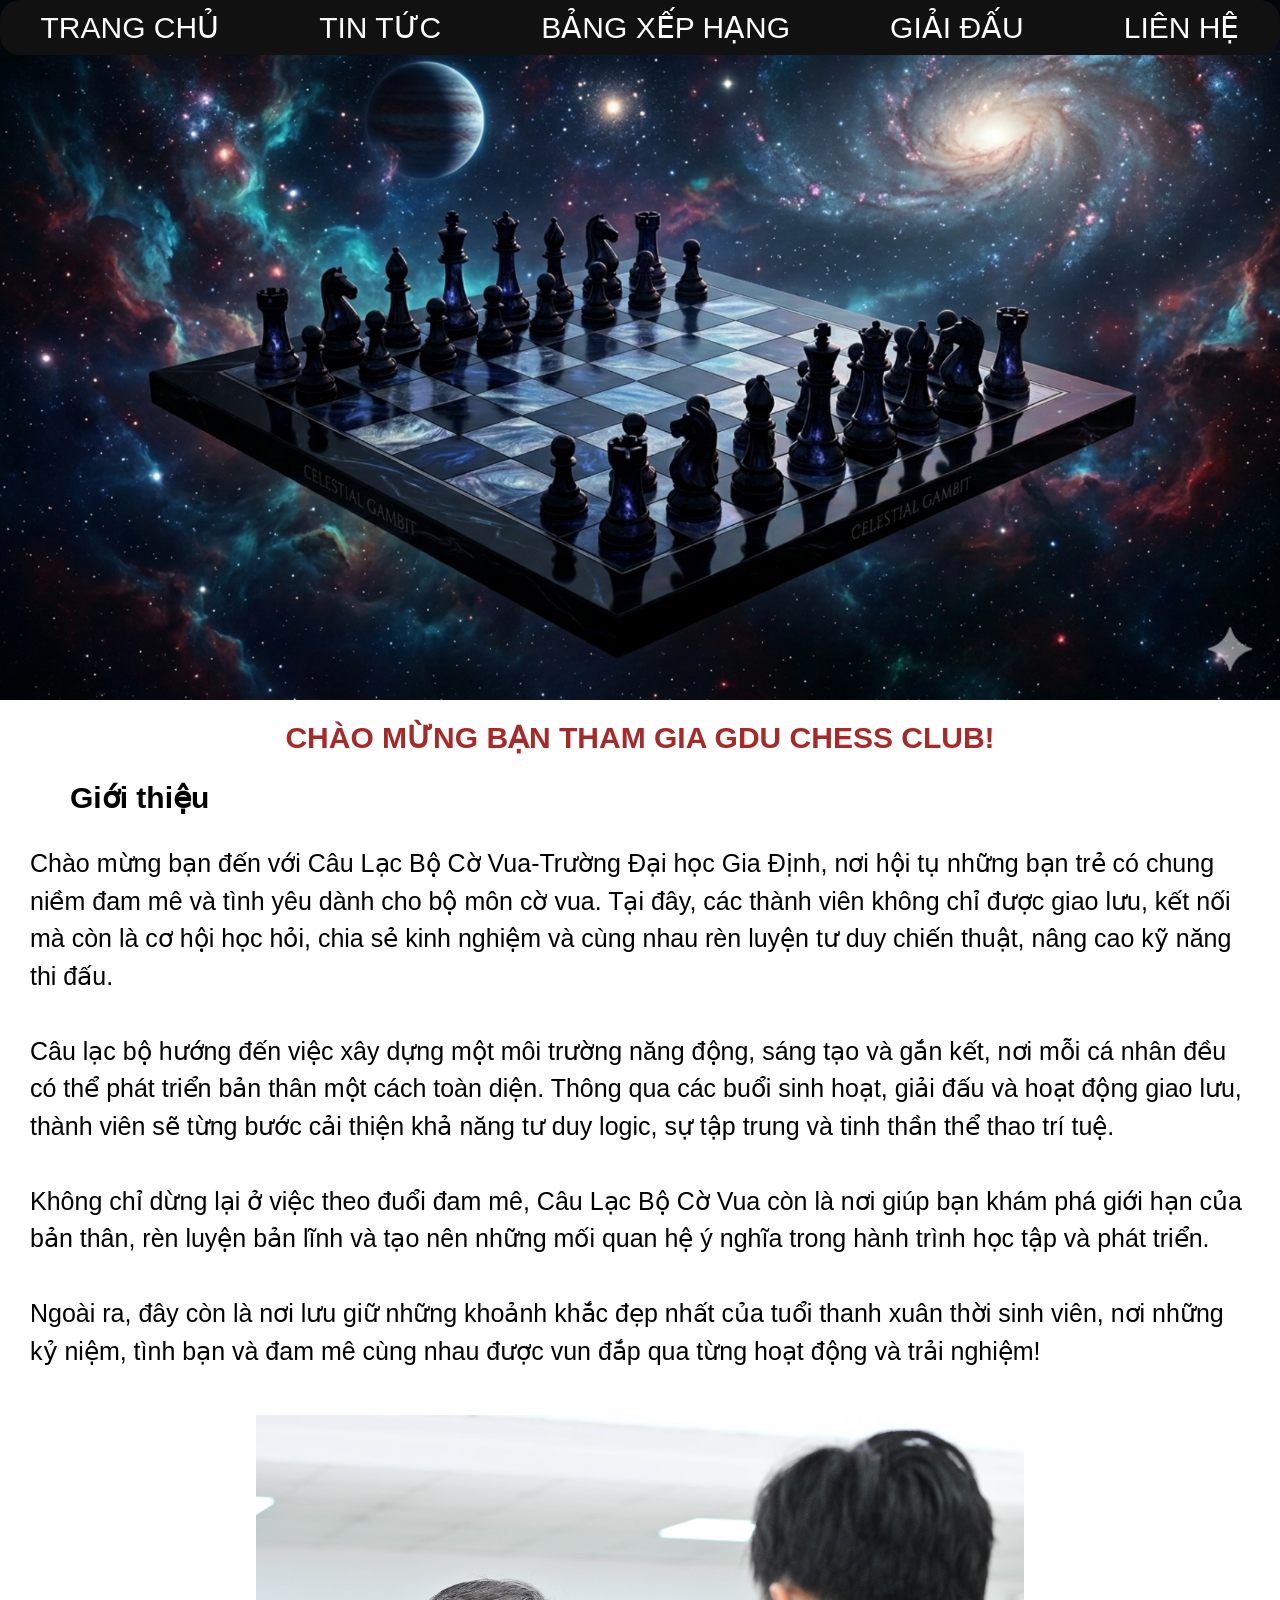
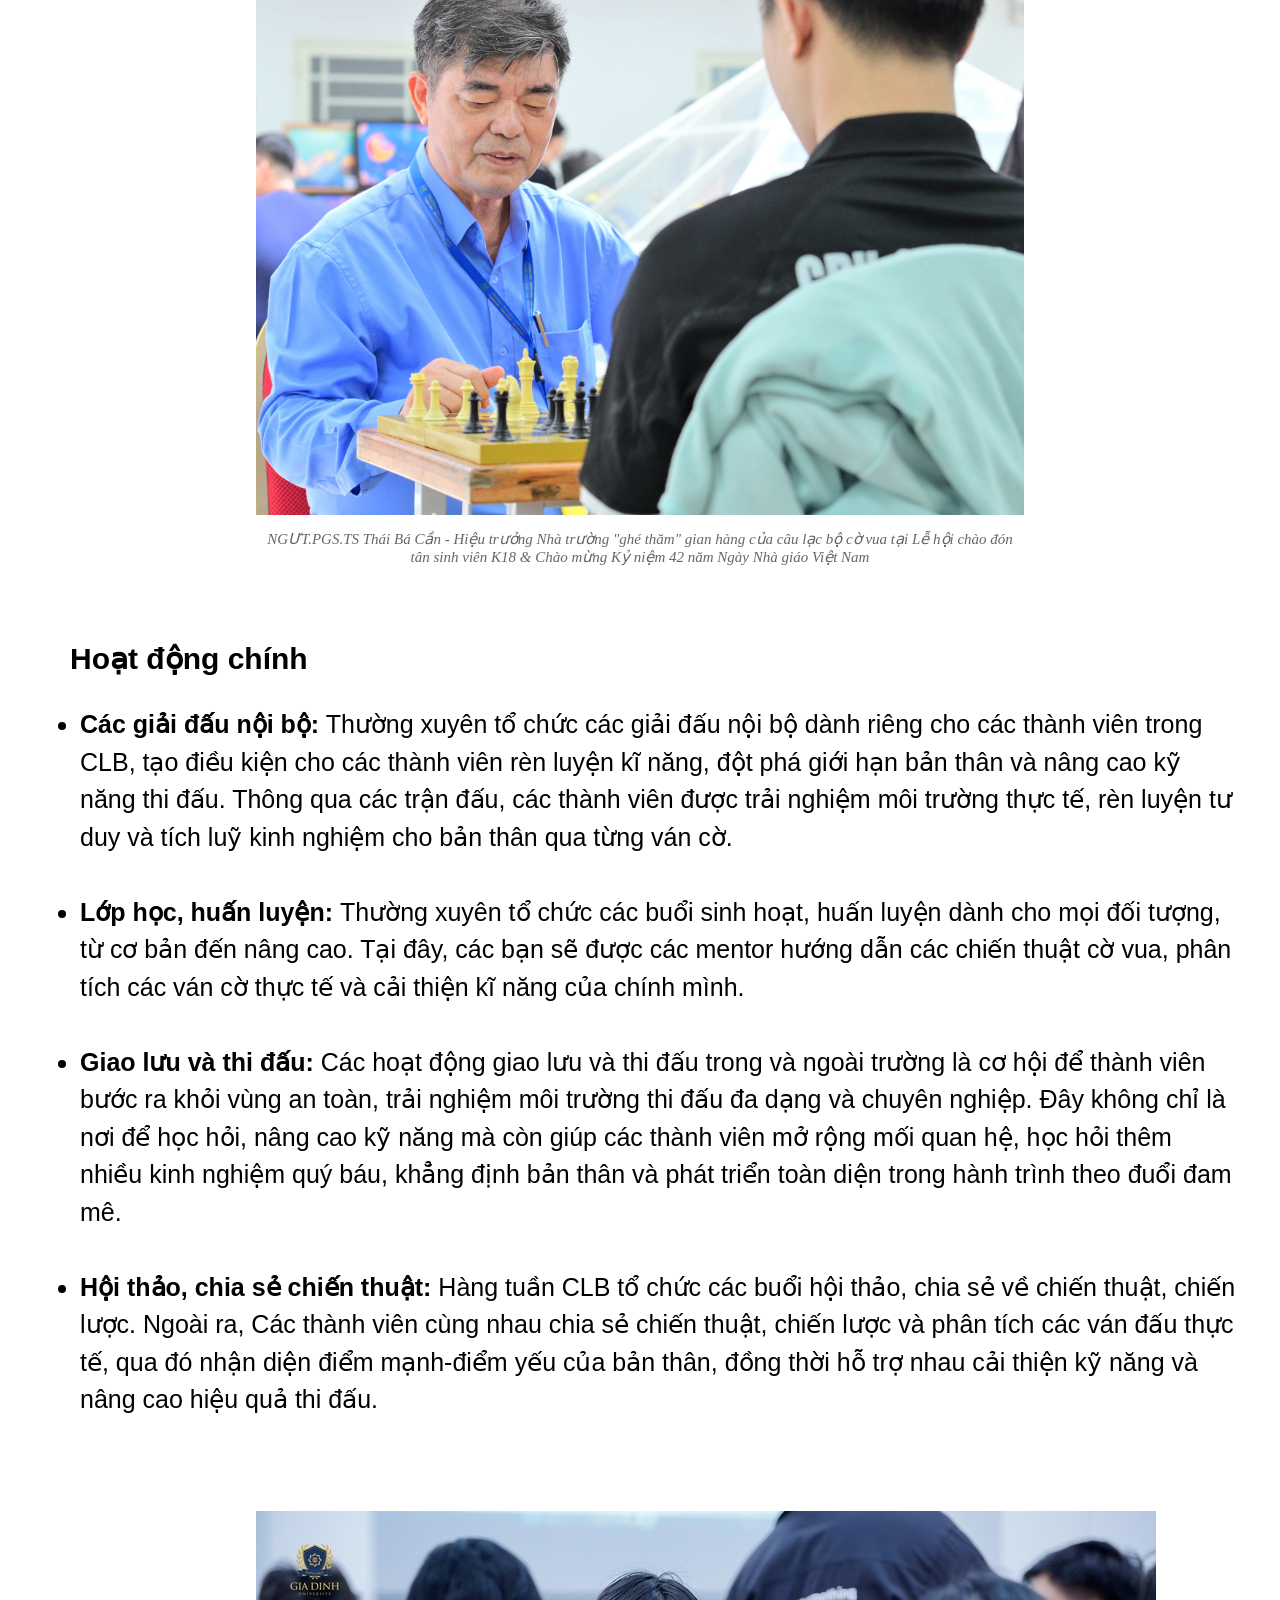
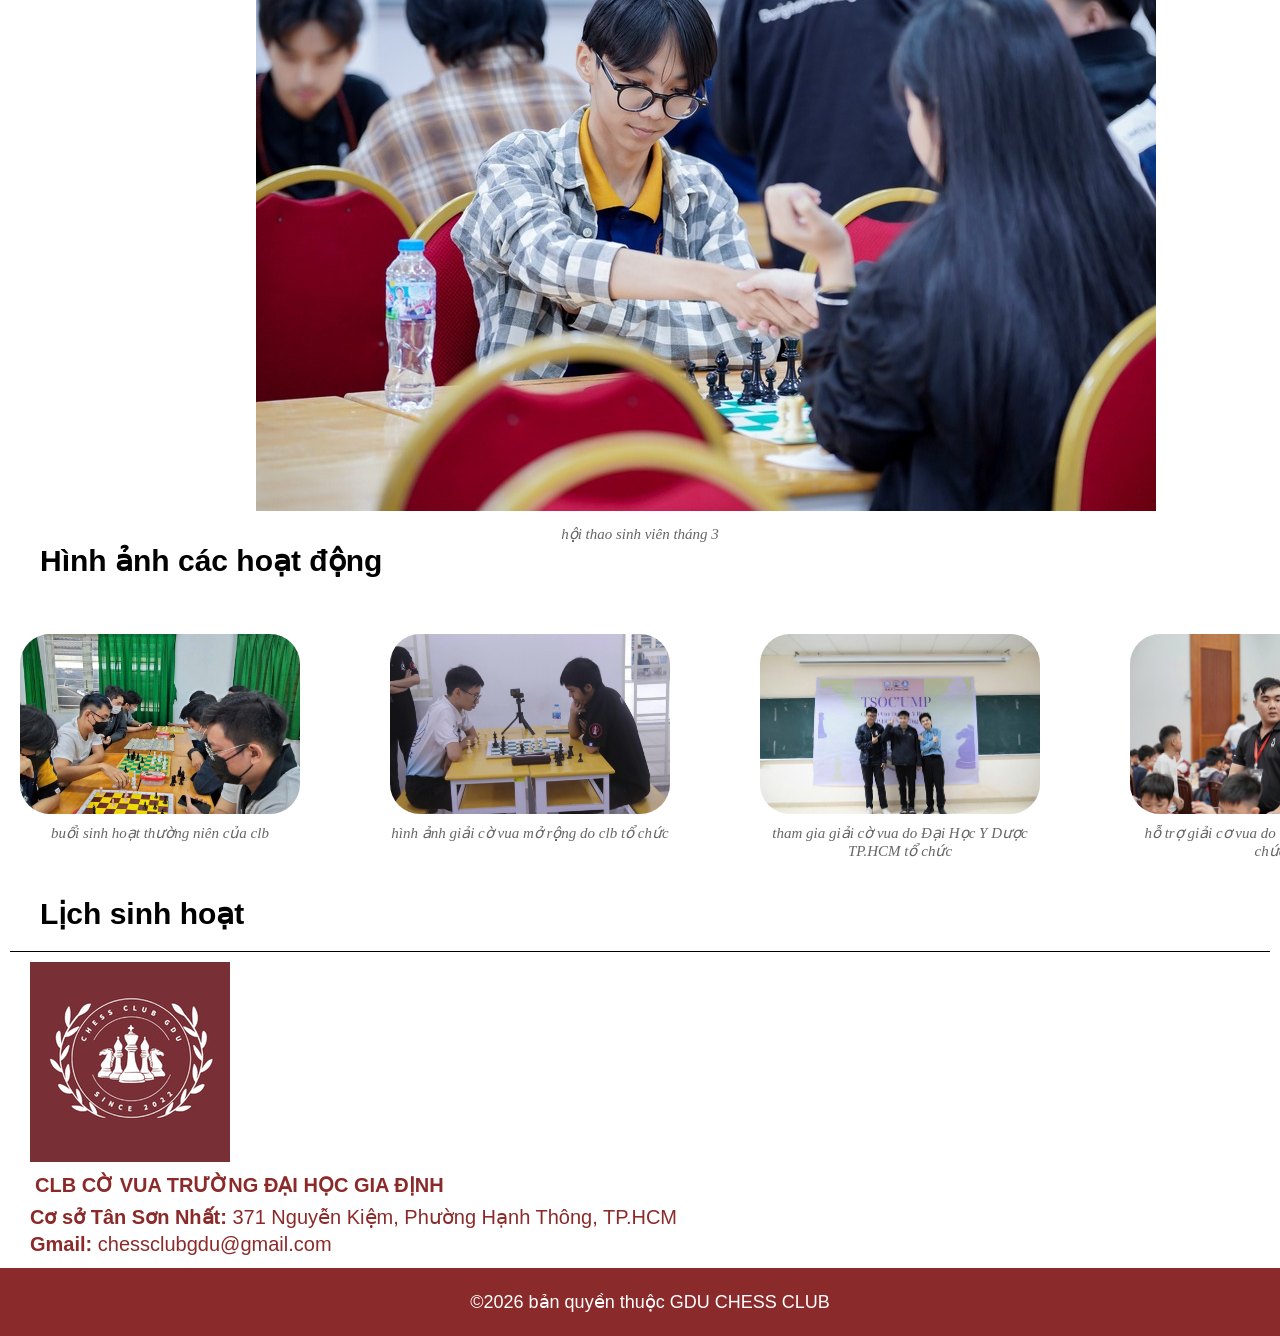
==== index.html @ 45990232 "first commit" ====
<!DOCTYPE html>
<html>
    <head>
      <!-- favicon -->
 <link href="logo/logochess.jpg" rel="shortcut icon" type="image/x-icon" />

  <!-- tên trang web -->
        <title>GDU CHESS CLUB-Câu Lạc Bộ Cờ Vua Trường Đại Học Gia Định</title>
       
        <!-- từ khoá tìm kiếm -->
      <meta name="keyword"content="clb cờ vua">
    <meta name="description" content="GDU CHESS clb cờ vua Đại Học Gia Định">
      
    <!-- Robots -->
      <meta name="robots" content="index,follow" />

        <!-- UTF8 -->
    <meta charset="UTF-8">
      <meta name="viewport"content="width=device-width, initial-scale=1.0">

      <meta name="geo.region"content="VN">
      <meta name="geo.region"content="Hồ Chí Minh">

    <!-- truy vấn đến css -->
          <link rel="stylesheet" href="main.css">
    </head>

<!-- phần thân -->
    <body>
    
  <!-- thanh menu -->
  <nav class="navbar">
    <ul class="nav-links">
 <li><a href="#home">TRANG CHỦ</a></li>  
    <li><a href="#news">TIN TỨC</a></li>
    <li><a href="#rank">BẢNG XẾP HẠNG</a></li>
    <li><a href="#tournament">GIẢI ĐẤU</a></li>
    <li><a href="#contact">LIÊN HỆ</a></li>
    </ul>
    </nav>

    <main>
   <!-- trang chủ -->
<section id="home">
  <!-- ảnh bìa -->
    <img src="avatar/avtarchess (3).png" alt="ảnh bìa">
   
    <!-- tiêu đề trang web -->
     <header> <h1>CHÀO MỪNG BẠN THAM GIA GDU CHESS CLUB! </h1></header>
      
   
       <!-- phần 1 -->
<section class="intro-wrapper">
   <article class="grid-text">

    <!-- giới thiệu tổng quan về clb -->
    <h2>Giới thiệu</h2>
<p>Chào mừng bạn đến với Câu Lạc Bộ Cờ Vua-Trường Đại học Gia Định, nơi hội tụ những bạn trẻ có chung niềm đam mê và tình yêu dành cho bộ môn cờ vua. Tại đây, các thành viên không chỉ được giao lưu, kết nối mà còn là cơ hội học hỏi, chia sẻ kinh nghiệm và cùng nhau rèn luyện tư duy chiến thuật, nâng cao kỹ năng thi đấu.<br><br>
Câu lạc bộ hướng đến việc xây dựng một môi trường năng động, sáng tạo và gắn kết, nơi mỗi cá nhân đều có thể phát triển bản thân một cách toàn diện. Thông qua các buổi sinh hoạt, giải đấu và hoạt động giao lưu, thành viên sẽ từng bước cải thiện khả năng tư duy logic, sự tập trung và tinh thần thể thao trí tuệ.<br><br>
Không chỉ dừng lại ở việc theo đuổi đam mê, Câu Lạc Bộ Cờ Vua còn là nơi giúp bạn khám phá giới hạn của bản thân, rèn luyện bản lĩnh và tạo nên những mối quan hệ ý nghĩa trong hành trình học tập và phát triển.<br><br>
Ngoài ra, đây còn là nơi lưu giữ những khoảnh khắc đẹp nhất của tuổi thanh xuân thời sinh viên, nơi những kỷ niệm, tình bạn và đam mê cùng nhau được vun đắp qua từng hoạt động và trải nghiệm!</p>
  </article> 

  <!-- hình ảnh hiệu trưởng nhà trường ghé thăm gian hàng clb -->
  <figure class="grid-image">
       <img src="picture/gduchess.jpg" alt="hình ảnh đấu cờ">
       <figcaption>
        NGƯT.PGS.TS Thái Bá Cần - Hiệu trưởng Nhà trường "ghé thăm" gian hàng của câu lạc bộ cờ vua tại Lễ hội chào đón tân sinh viên K18 & Chào mừng Kỷ niệm 42 năm Ngày Nhà giáo Việt Nam
       </figcaption>
    </figure>

</section>
</section>

  <!-- nội dung giới thiệu chi tiết-->  
  
    <section class="club-events-wrapper">
      <article class="content">
        <h2> Hoạt động chính</h2>
<ul>
        <li><strong>Các giải đấu nội bộ:</strong> Thường xuyên tổ chức các giải đấu nội bộ dành riêng cho các thành viên trong CLB, tạo điều kiện cho các thành viên rèn luyện kĩ năng, đột phá giới hạn bản thân và nâng cao kỹ năng thi đấu. 
  Thông qua các trận đấu, các thành viên được trải nghiệm môi trường thực tế, rèn luyện tư duy và tích luỹ kinh nghiệm cho bản thân qua từng ván cờ.<br><br></li>
<li><strong>Lớp học, huấn luyện: </strong>Thường xuyên tổ chức các buổi sinh hoạt, huấn luyện dành cho mọi đối tượng, từ cơ bản đến nâng cao. Tại đây, các bạn sẽ được các mentor hướng dẫn các chiến thuật cờ vua,
phân tích các ván cờ thực tế và cải thiện kĩ năng của chính mình.<br><br></li>
<li><strong>Giao lưu và thi đấu: </strong>Các hoạt động giao lưu và thi đấu trong và ngoài trường là cơ hội để thành viên bước ra khỏi vùng an toàn, trải nghiệm môi trường thi đấu đa dạng và chuyên nghiệp. 
  Đây không chỉ là nơi để học hỏi, nâng cao kỹ năng mà còn giúp các thành viên mở rộng mối quan hệ, học hỏi thêm nhiều kinh nghiệm quý báu, khẳng định bản thân và phát triển toàn diện trong hành trình theo đuổi đam mê.<br><br></li>
<li><strong> Hội thảo, chia sẻ chiến thuật: </strong>Hàng tuần CLB tổ chức các buổi hội thảo, chia sẻ về chiến thuật, chiến lược. Ngoài ra, Các thành viên cùng nhau chia sẻ chiến thuật, chiến lược và phân tích các ván đấu thực tế, qua đó nhận diện điểm mạnh-điểm yếu của bản thân, đồng thời hỗ trợ nhau cải thiện kỹ năng và nâng cao hiệu quả thi đấu.<br><br></li>
</ul>
</article>
    </section>

<figure class="img-active">
    <img src="active/hoatdong2 (2).jpg" alt="hình ảnh đấu cờ">
  <figcaption> hội thao sinh viên tháng 3</figcaption>  
  </figure>
   
<!-- slide giới thiệu các hoạt động -->
<article><h2>Hình ảnh các hoạt động</h2></article>

<section class="menu-item-active">
  <!-- slide1 -->
<figure class="slide">
<img src="active/buoisinhhoat.jpg" alt="ảnh 1">
<figcaption>buổi sinh hoạt thường niên của clb</figcaption>
</figure>

<!-- silde 2 -->
<figure class="slide">
<img src="active/giaigduchessmorong.jpg" alt="ảnh 2">
<figcaption>hình ảnh giải cờ vua mở rộng do clb tổ chức</figcaption>
</figure>

<!-- silde 3 -->
 <figure class="slide">
<img src="active/thamgiagiacovuaump.jpg" alt="ảnh 3">
<figcaption>tham gia giải cờ vua do Đại Học Y Dược TP.HCM tổ chức</figcaption>
 </figure>

<!-- silde 4 -->
 <figure class="slide">
<img src="active/trungtamichess.jpg" alt="ảnh 4">
<figcaption>hỗ trợ giải cơ vua do trung tâm ichess tổ chức</figcaption>
</figure>
</section>
<!-- Lịch sinh hoạt -->
<section class="Timetable">
  <h2>Lịch sinh hoạt</h2>
  <div class="contanier-cards">

  </div>
</section>
    </section>
</main>
</body>

<!-- phần cuối -->
<footer>
  <section class="footer-noidung">
    <figure class="logo">
    <img src="logo/logochess.jpg" alt="logo clb">
    </figure>
  <address class="footer-info">
<h3 class="name"> CLB CỜ VUA TRƯỜNG ĐẠI HỌC GIA ĐỊNH</h3>
<p><strong>Cơ sở Tân Sơn Nhất:</strong> 371 Nguyễn Kiệm, Phường Hạnh Thông, TP.HCM</p>
<p><strong>Gmail:</strong> chessclubgdu@gmail.com</p> 
</address>  
</section>

  <div class="footer-copyright">
  <p>©2026 bản quyền thuộc GDU CHESS CLUB</p> 
  </div>

</footer>
</html>
---- main.css ----
@import url(footer.css);
/* body */
.navbar {
  background: #111;
  padding: 10px 20px;
  border-radius: 20px;
  display: flex; /* Kích hoạt Flexbox cho thanh điều hướng */
  justify-content: center; /* Căn giữa các mục menu bên trong thanh đen */
  width: 100%;
  box-sizing: border-box;
  position: fixed;
  top: 0;
}
.nav-links {
  display: flex;
  font-family: "Montserrat", sans-serif;
  font-size: 30px;
  gap: 80px;
  list-style: none;
  margin: 0;
  padding: 0;
}

.nav-links a {
  color: #fff;
  font-size: 30px;
  padding: 5px 10px;
  text-decoration: none;
  border-radius: 5px;
}

.nav-links a:hover {
  background: #fff;
  color: #000;
}
/* tiêu đề header */
#home h1 {
  display: flex;
  justify-content: center; /* Căn giữa ngang */
  font-family: "Montserrat", sans-serif;
  color: brown; /* màu */
  margin: 20px;
  font-size: 30px;
}

/* ảnh bìa */
#home img {
  width: 100%;
  height: 700px; /* hoặc 100vh */
  object-fit: cover; /* không bị méo */
  display: block; /* XÓA khoảng dư bên dưới */
}

/* soucer trang chủ */
#home {
  width: 100%;
  margin-left: 0px;
}

/* khung bao quát phần giới thiệu */
.intro-wrapper {
  display: flex;
  flex-direction: column;
  gap: 20px;
}

/* nội dung giới thiệu */
.grid-text {
  text-align: left;
  font-size: 25px;
  font-family: "Be Vietnam Pro", sans-serif;
  margin: auto;
  padding: 0 30px;
  line-height: 1.5;
  /* thụt trái phải */
}

/* hình ảnh giới thiệu */
.grid-image {
  display: flex;
  flex-direction: column;
  align-items: center; /* căn giữa ảnh */
  gap: 5px;
  width: 60%;
  margin: auto;
}

/* caption */
figcaption {
  font-style: italic;
  font-size: 15px;
  color: #666;
  text-align: center;
  margin-top: 10px;
}

/* caption */
.caption {
  padding: 30px;
  text-align: center; /* căn giữa */
  font-size: 14px;
  font-style: italic;
}

/* khung bao quát nội dung giới thiệu */
.club-events-wrapper {
  margin-top: 30px;
  font-size: 20px;
  padding: 30px 10px;
}
/* chỉnh riêng cái tiêu đề */
.content h2 {
  margin: 10px;
}

.content {
  font-size: 25px;
  line-height: 1.5;
  padding: 0 30px;
  font-family: "Montserrat", sans-serif;
}

/* hoạt động */
.img-active {
  display: block;
  width: 60%;
  margin: auto;
  max-width: 100%;
  height: auto;
}

h2 {
  padding-left: 20px;
  font-size: 30px;
  font-family: "Montserrat", sans-serif;
  margin: 0 0 20px 20px;
}

.menu-item-active {
  display: flex;
  gap: 10px;
  overflow-x: auto;
  -ms-overflow-style: none;
  scrollbar-width: none;
  scroll-snap-type: x mandatory;
  scroll-padding-left: 20px;
  padding: 20px;
}

.menu-item-active::-webkit-scrollbar {
  display: none;
}

/* khung chỉnh sửa slide ảnh */
.slide {
  width: 280px;
  flex: 0 0 280px;
  scroll-snap-align: start;
  display: flex;
  flex-direction: column;
}

/* ảnh */
.slide img {
  width: 100%;
  height: 180px;
  object-fit: cover;
  display: block;
  border-radius: 30px;
}

body {
  margin: 0;
  padding: 0;
}
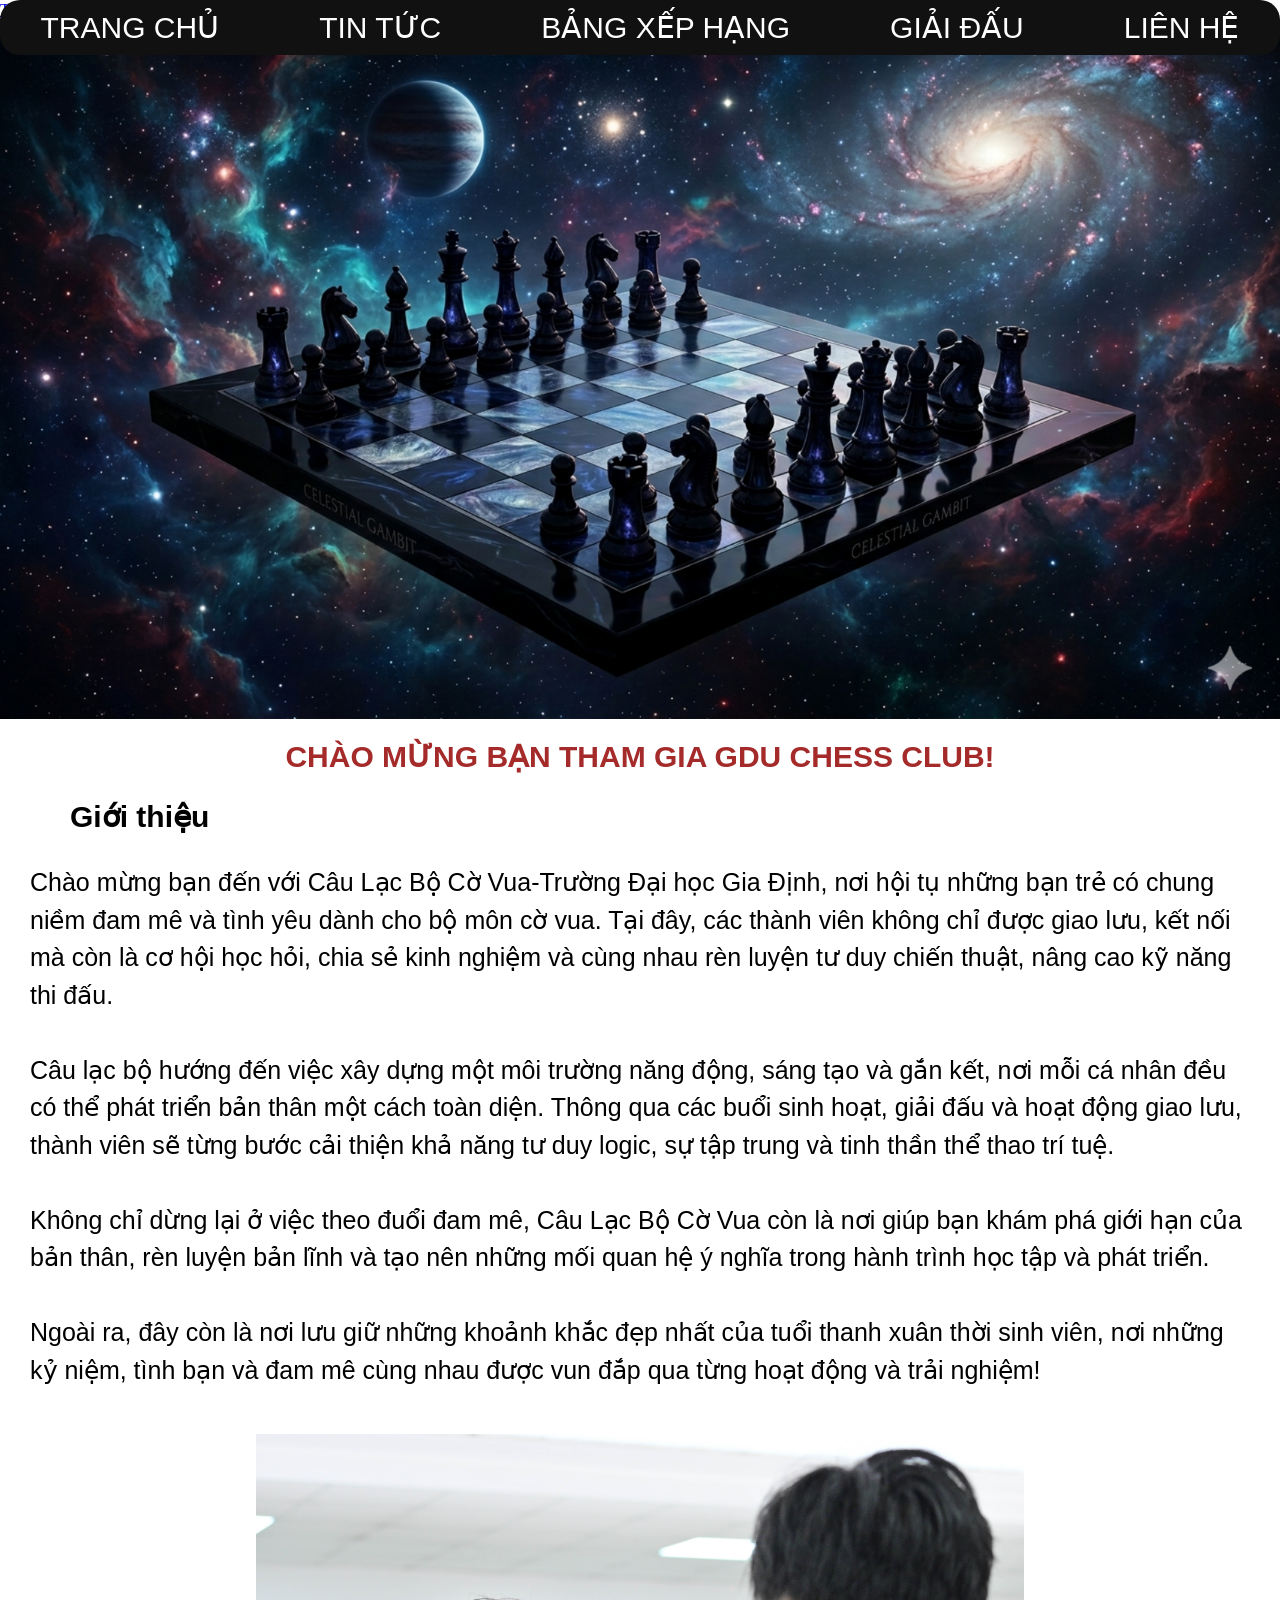
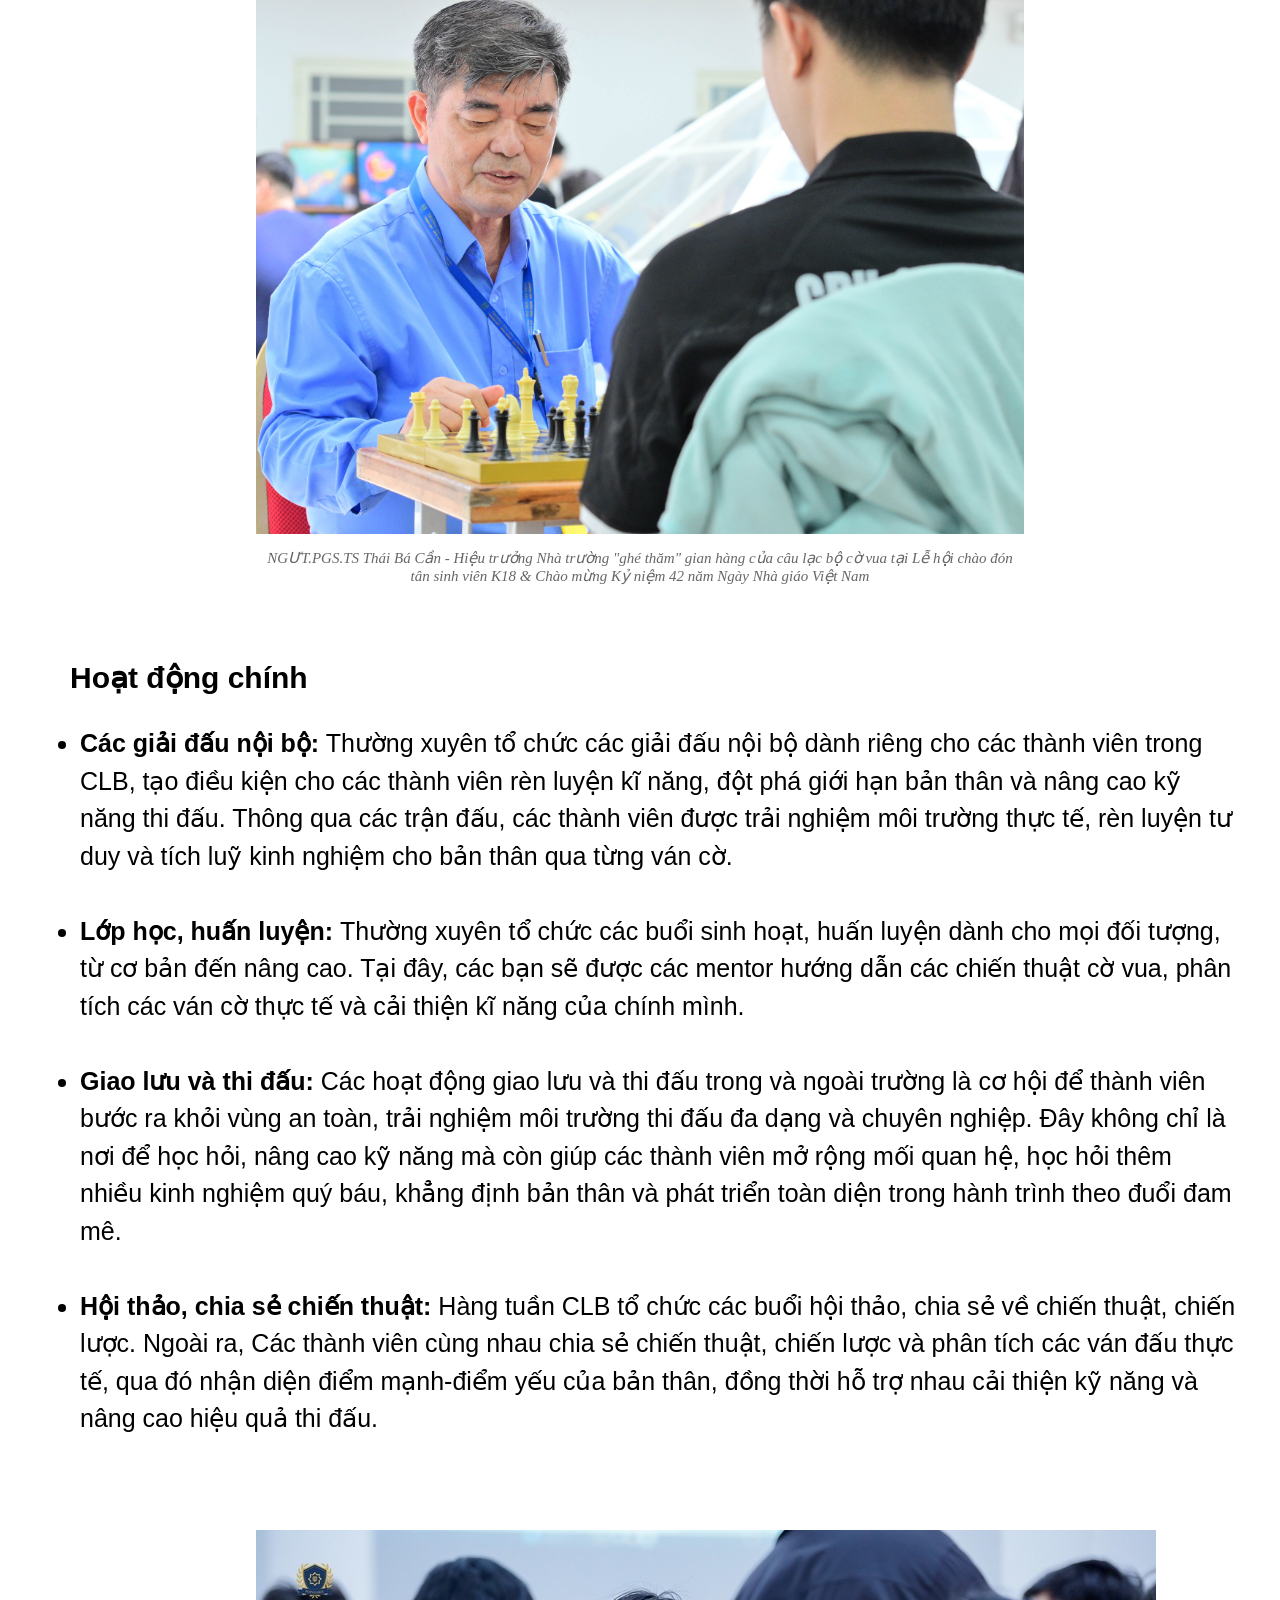
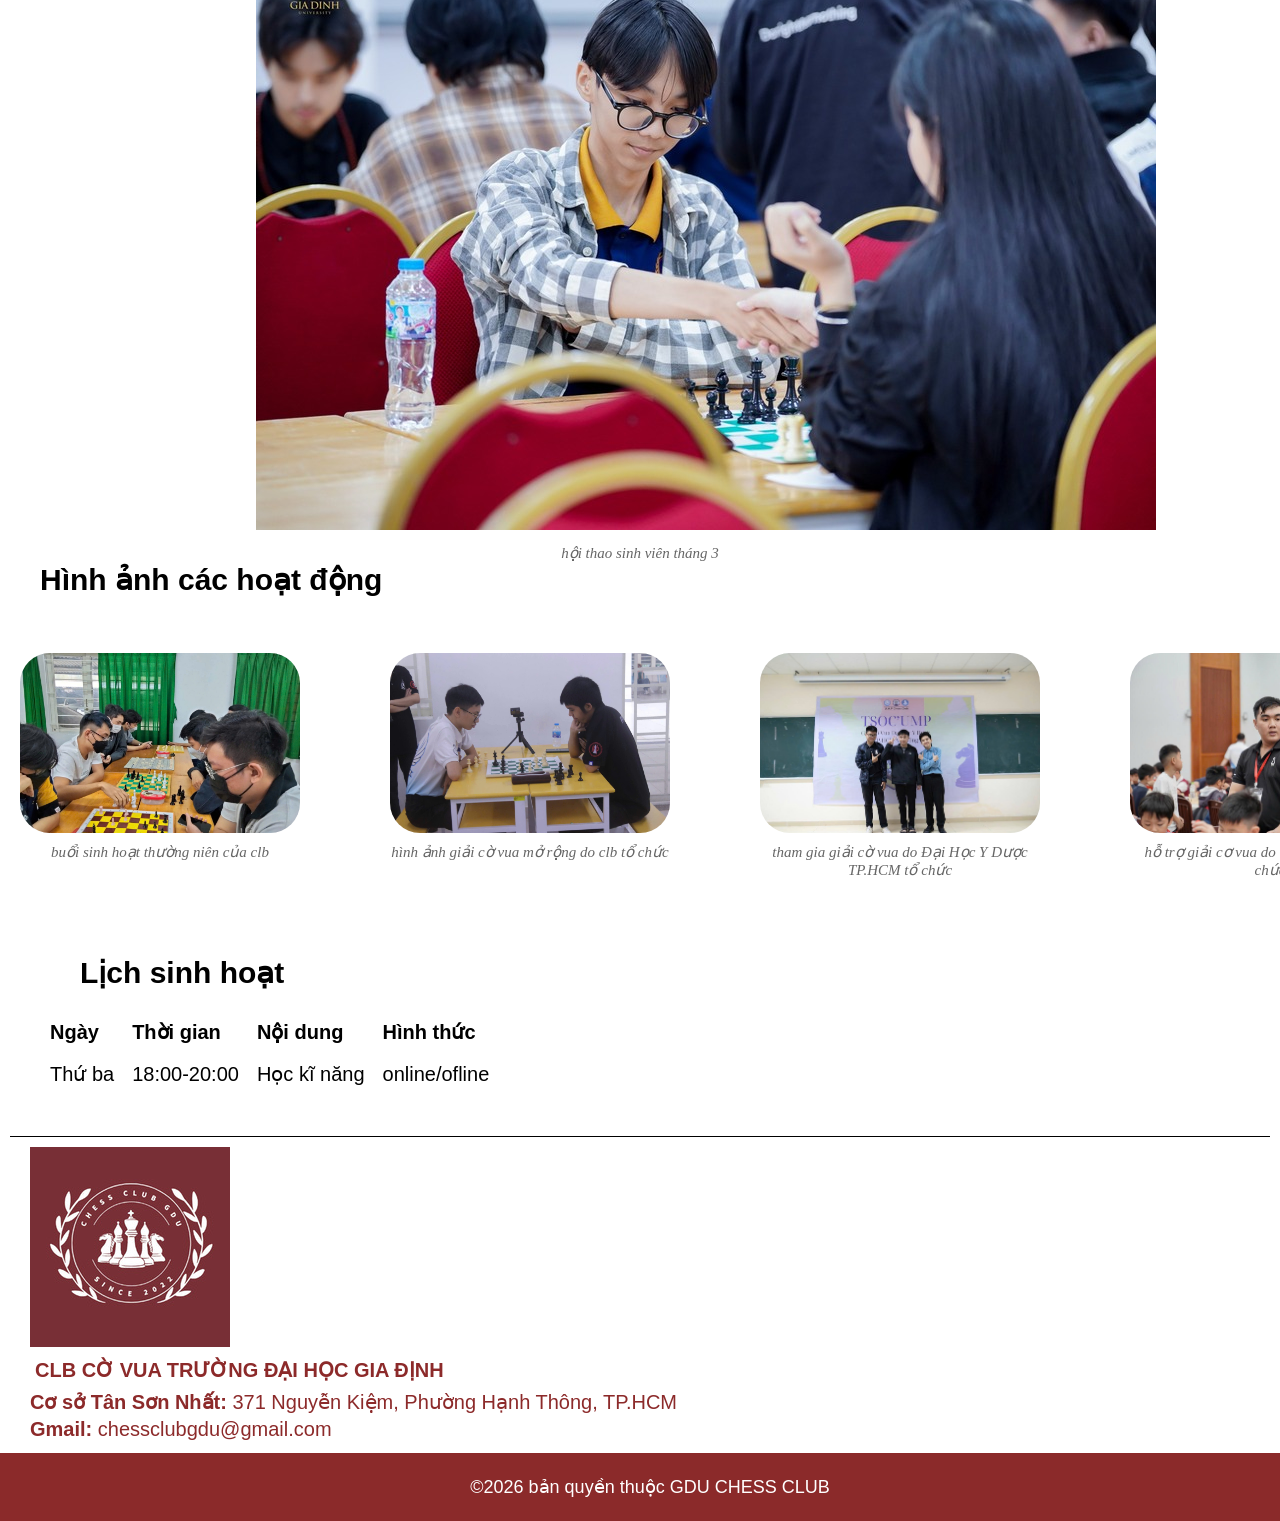
==== commit b18fbfd7: "remove embedded repo" ====
--- a/index.html
+++ b/index.html
@@ -1,154 +1,213 @@
-<!DOCTYPE html>
+<!doctype html>
 <html>
-    <head>
-      <!-- favicon -->
- <link href="logo/logochess.jpg" rel="shortcut icon" type="image/x-icon" />
-
-  <!-- tên trang web -->
-        <title>GDU CHESS CLUB-Câu Lạc Bộ Cờ Vua Trường Đại Học Gia Định</title>
-       
-        <!-- từ khoá tìm kiếm -->
-      <meta name="keyword"content="clb cờ vua">
-    <meta name="description" content="GDU CHESS clb cờ vua Đại Học Gia Định">
-      
+  <head>
+    <!-- favicon -->
+    <link href="logo/logochess.jpg" rel="shortcut icon" type="image/x-icon" />
+
+    <!-- tên trang web -->
+    <title>GDU CHESS CLUB-Câu Lạc Bộ Cờ Vua Trường Đại Học Gia Định</title>
+
+    <!-- từ khoá tìm kiếm -->
+    <meta name="keyword" content="clb cờ vua" />
+    <meta name="description" content="GDU CHESS clb cờ vua Đại Học Gia Định" />
+
     <!-- Robots -->
-      <meta name="robots" content="index,follow" />
-
-        <!-- UTF8 -->
-    <meta charset="UTF-8">
-      <meta name="viewport"content="width=device-width, initial-scale=1.0">
-
-      <meta name="geo.region"content="VN">
-      <meta name="geo.region"content="Hồ Chí Minh">
+    <meta name="robots" content="index,follow" />
+
+    <!-- UTF8 -->
+    <meta charset="UTF-8" />
+    <meta name="viewport" content="width=device-width, initial-scale=1.0" />
+
+    <meta name="geo.region" content="VN" />
+    <meta name="geo.region" content="Hồ Chí Minh" />
 
     <!-- truy vấn đến css -->
-          <link rel="stylesheet" href="main.css">
-    </head>
-
-<!-- phần thân -->
-    <body>
-    
-  <!-- thanh menu -->
-  <nav class="navbar">
-    <ul class="nav-links">
- <li><a href="#home">TRANG CHỦ</a></li>  
-    <li><a href="#news">TIN TỨC</a></li>
-    <li><a href="#rank">BẢNG XẾP HẠNG</a></li>
-    <li><a href="#tournament">GIẢI ĐẤU</a></li>
-    <li><a href="#contact">LIÊN HỆ</a></li>
-    </ul>
+    <link rel="stylesheet" href="main.css" />
+    <link rel="stylesheet" href="footer.css" />
+    <link rel="stylesheet" href="news.css" />
+
+    <a href="news.html">TIN TỨC</a>
+  </head>
+
+  <!-- phần thân -->
+  <body>
+    <!-- thanh menu -->
+    <nav class="navbar">
+      <ul class="nav-links">
+        <li><a href="#home">TRANG CHỦ</a></li>
+        <li><a href="#news">TIN TỨC</a></li>
+        <li><a href="#rank">BẢNG XẾP HẠNG</a></li>
+        <li><a href="#tournament">GIẢI ĐẤU</a></li>
+        <li><a href="#contact">LIÊN HỆ</a></li>
+      </ul>
     </nav>
 
     <main>
-   <!-- trang chủ -->
-<section id="home">
-  <!-- ảnh bìa -->
-    <img src="avatar/avtarchess (3).png" alt="ảnh bìa">
-   
-    <!-- tiêu đề trang web -->
-     <header> <h1>CHÀO MỪNG BẠN THAM GIA GDU CHESS CLUB! </h1></header>
-      
-   
-       <!-- phần 1 -->
-<section class="intro-wrapper">
-   <article class="grid-text">
-
-    <!-- giới thiệu tổng quan về clb -->
-    <h2>Giới thiệu</h2>
-<p>Chào mừng bạn đến với Câu Lạc Bộ Cờ Vua-Trường Đại học Gia Định, nơi hội tụ những bạn trẻ có chung niềm đam mê và tình yêu dành cho bộ môn cờ vua. Tại đây, các thành viên không chỉ được giao lưu, kết nối mà còn là cơ hội học hỏi, chia sẻ kinh nghiệm và cùng nhau rèn luyện tư duy chiến thuật, nâng cao kỹ năng thi đấu.<br><br>
-Câu lạc bộ hướng đến việc xây dựng một môi trường năng động, sáng tạo và gắn kết, nơi mỗi cá nhân đều có thể phát triển bản thân một cách toàn diện. Thông qua các buổi sinh hoạt, giải đấu và hoạt động giao lưu, thành viên sẽ từng bước cải thiện khả năng tư duy logic, sự tập trung và tinh thần thể thao trí tuệ.<br><br>
-Không chỉ dừng lại ở việc theo đuổi đam mê, Câu Lạc Bộ Cờ Vua còn là nơi giúp bạn khám phá giới hạn của bản thân, rèn luyện bản lĩnh và tạo nên những mối quan hệ ý nghĩa trong hành trình học tập và phát triển.<br><br>
-Ngoài ra, đây còn là nơi lưu giữ những khoảnh khắc đẹp nhất của tuổi thanh xuân thời sinh viên, nơi những kỷ niệm, tình bạn và đam mê cùng nhau được vun đắp qua từng hoạt động và trải nghiệm!</p>
-  </article> 
-
-  <!-- hình ảnh hiệu trưởng nhà trường ghé thăm gian hàng clb -->
-  <figure class="grid-image">
-       <img src="picture/gduchess.jpg" alt="hình ảnh đấu cờ">
-       <figcaption>
-        NGƯT.PGS.TS Thái Bá Cần - Hiệu trưởng Nhà trường "ghé thăm" gian hàng của câu lạc bộ cờ vua tại Lễ hội chào đón tân sinh viên K18 & Chào mừng Kỷ niệm 42 năm Ngày Nhà giáo Việt Nam
-       </figcaption>
-    </figure>
-
-</section>
-</section>
-
-  <!-- nội dung giới thiệu chi tiết-->  
-  
-    <section class="club-events-wrapper">
-      <article class="content">
-        <h2> Hoạt động chính</h2>
-<ul>
-        <li><strong>Các giải đấu nội bộ:</strong> Thường xuyên tổ chức các giải đấu nội bộ dành riêng cho các thành viên trong CLB, tạo điều kiện cho các thành viên rèn luyện kĩ năng, đột phá giới hạn bản thân và nâng cao kỹ năng thi đấu. 
-  Thông qua các trận đấu, các thành viên được trải nghiệm môi trường thực tế, rèn luyện tư duy và tích luỹ kinh nghiệm cho bản thân qua từng ván cờ.<br><br></li>
-<li><strong>Lớp học, huấn luyện: </strong>Thường xuyên tổ chức các buổi sinh hoạt, huấn luyện dành cho mọi đối tượng, từ cơ bản đến nâng cao. Tại đây, các bạn sẽ được các mentor hướng dẫn các chiến thuật cờ vua,
-phân tích các ván cờ thực tế và cải thiện kĩ năng của chính mình.<br><br></li>
-<li><strong>Giao lưu và thi đấu: </strong>Các hoạt động giao lưu và thi đấu trong và ngoài trường là cơ hội để thành viên bước ra khỏi vùng an toàn, trải nghiệm môi trường thi đấu đa dạng và chuyên nghiệp. 
-  Đây không chỉ là nơi để học hỏi, nâng cao kỹ năng mà còn giúp các thành viên mở rộng mối quan hệ, học hỏi thêm nhiều kinh nghiệm quý báu, khẳng định bản thân và phát triển toàn diện trong hành trình theo đuổi đam mê.<br><br></li>
-<li><strong> Hội thảo, chia sẻ chiến thuật: </strong>Hàng tuần CLB tổ chức các buổi hội thảo, chia sẻ về chiến thuật, chiến lược. Ngoài ra, Các thành viên cùng nhau chia sẻ chiến thuật, chiến lược và phân tích các ván đấu thực tế, qua đó nhận diện điểm mạnh-điểm yếu của bản thân, đồng thời hỗ trợ nhau cải thiện kỹ năng và nâng cao hiệu quả thi đấu.<br><br></li>
-</ul>
-</article>
+      <!-- trang chủ -->
+      <section id="home">
+        <!-- ảnh bìa -->
+        <img src="avatar/avtarchess (3).png" alt="ảnh bìa" />
+
+        <!-- tiêu đề trang web -->
+        <header><h1>CHÀO MỪNG BẠN THAM GIA GDU CHESS CLUB!</h1></header>
+
+        <!-- phần 1 -->
+        <section class="intro-wrapper">
+          <article class="grid-text">
+            <!-- giới thiệu tổng quan về clb -->
+            <h2>Giới thiệu</h2>
+            <p>
+              Chào mừng bạn đến với Câu Lạc Bộ Cờ Vua-Trường Đại học Gia Định,
+              nơi hội tụ những bạn trẻ có chung niềm đam mê và tình yêu dành cho
+              bộ môn cờ vua. Tại đây, các thành viên không chỉ được giao lưu,
+              kết nối mà còn là cơ hội học hỏi, chia sẻ kinh nghiệm và cùng nhau
+              rèn luyện tư duy chiến thuật, nâng cao kỹ năng thi đấu.<br /><br />
+              Câu lạc bộ hướng đến việc xây dựng một môi trường năng động, sáng
+              tạo và gắn kết, nơi mỗi cá nhân đều có thể phát triển bản thân một
+              cách toàn diện. Thông qua các buổi sinh hoạt, giải đấu và hoạt
+              động giao lưu, thành viên sẽ từng bước cải thiện khả năng tư duy
+              logic, sự tập trung và tinh thần thể thao trí tuệ.<br /><br />
+              Không chỉ dừng lại ở việc theo đuổi đam mê, Câu Lạc Bộ Cờ Vua còn
+              là nơi giúp bạn khám phá giới hạn của bản thân, rèn luyện bản lĩnh
+              và tạo nên những mối quan hệ ý nghĩa trong hành trình học tập và
+              phát triển.<br /><br />
+              Ngoài ra, đây còn là nơi lưu giữ những khoảnh khắc đẹp nhất của
+              tuổi thanh xuân thời sinh viên, nơi những kỷ niệm, tình bạn và đam
+              mê cùng nhau được vun đắp qua từng hoạt động và trải nghiệm!
+            </p>
+          </article>
+
+          <!-- hình ảnh hiệu trưởng nhà trường ghé thăm gian hàng clb -->
+          <figure class="grid-image">
+            <img src="picture/gduchess.jpg" alt="hình ảnh đấu cờ" />
+            <figcaption>
+              NGƯT.PGS.TS Thái Bá Cần - Hiệu trưởng Nhà trường "ghé thăm" gian
+              hàng của câu lạc bộ cờ vua tại Lễ hội chào đón tân sinh viên K18 &
+              Chào mừng Kỷ niệm 42 năm Ngày Nhà giáo Việt Nam
+            </figcaption>
+          </figure>
+        </section>
+      </section>
+
+      <!-- nội dung giới thiệu chi tiết-->
+
+      <section class="club-events-wrapper">
+        <article class="content">
+          <h2>Hoạt động chính</h2>
+          <ul>
+            <li>
+              <strong>Các giải đấu nội bộ:</strong> Thường xuyên tổ chức các
+              giải đấu nội bộ dành riêng cho các thành viên trong CLB, tạo điều
+              kiện cho các thành viên rèn luyện kĩ năng, đột phá giới hạn bản
+              thân và nâng cao kỹ năng thi đấu. Thông qua các trận đấu, các
+              thành viên được trải nghiệm môi trường thực tế, rèn luyện tư duy
+              và tích luỹ kinh nghiệm cho bản thân qua từng ván cờ.<br /><br />
+            </li>
+            <li>
+              <strong>Lớp học, huấn luyện: </strong>Thường xuyên tổ chức các
+              buổi sinh hoạt, huấn luyện dành cho mọi đối tượng, từ cơ bản đến
+              nâng cao. Tại đây, các bạn sẽ được các mentor hướng dẫn các chiến
+              thuật cờ vua, phân tích các ván cờ thực tế và cải thiện kĩ năng
+              của chính mình.<br /><br />
+            </li>
+            <li>
+              <strong>Giao lưu và thi đấu: </strong>Các hoạt động giao lưu và
+              thi đấu trong và ngoài trường là cơ hội để thành viên bước ra khỏi
+              vùng an toàn, trải nghiệm môi trường thi đấu đa dạng và chuyên
+              nghiệp. Đây không chỉ là nơi để học hỏi, nâng cao kỹ năng mà còn
+              giúp các thành viên mở rộng mối quan hệ, học hỏi thêm nhiều kinh
+              nghiệm quý báu, khẳng định bản thân và phát triển toàn diện trong
+              hành trình theo đuổi đam mê.<br /><br />
+            </li>
+            <li>
+              <strong> Hội thảo, chia sẻ chiến thuật: </strong>Hàng tuần CLB tổ
+              chức các buổi hội thảo, chia sẻ về chiến thuật, chiến lược. Ngoài
+              ra, Các thành viên cùng nhau chia sẻ chiến thuật, chiến lược và
+              phân tích các ván đấu thực tế, qua đó nhận diện điểm mạnh-điểm yếu
+              của bản thân, đồng thời hỗ trợ nhau cải thiện kỹ năng và nâng cao
+              hiệu quả thi đấu.<br /><br />
+            </li>
+          </ul>
+        </article>
+      </section>
+
+      <figure class="img-active">
+        <img src="active/hoatdong2 (2).jpg" alt="hình ảnh đấu cờ" />
+        <figcaption>hội thao sinh viên tháng 3</figcaption>
+      </figure>
+
+      <!-- slide giới thiệu các hoạt động -->
+      <article><h2>Hình ảnh các hoạt động</h2></article>
+
+      <section class="menu-item-active">
+        <!-- slide1 -->
+        <figure class="slide">
+          <img src="active/buoisinhhoat.jpg" alt="ảnh 1" />
+          <figcaption>buổi sinh hoạt thường niên của clb</figcaption>
+        </figure>
+
+        <!-- silde 2 -->
+        <figure class="slide">
+          <img src="active/giaigduchessmorong.jpg" alt="ảnh 2" />
+          <figcaption>hình ảnh giải cờ vua mở rộng do clb tổ chức</figcaption>
+        </figure>
+
+        <!-- silde 3 -->
+        <figure class="slide">
+          <img src="active/thamgiagiacovuaump.jpg" alt="ảnh 3" />
+          <figcaption>
+            tham gia giải cờ vua do Đại Học Y Dược TP.HCM tổ chức
+          </figcaption>
+        </figure>
+
+        <!-- silde 4 -->
+        <figure class="slide">
+          <img src="active/trungtamichess.jpg" alt="ảnh 4" />
+          <figcaption>
+            hỗ trợ giải cơ vua do trung tâm ichess tổ chức
+          </figcaption>
+        </figure>
+      </section>
+      <!-- Lịch sinh hoạt -->
+      <section class="Timetable">
+        <h2>Lịch sinh hoạt</h2>
+        <table>
+          <tr>
+            <th>Ngày</th>
+            <th>Thời gian</th>
+            <th>Nội dung</th>
+            <th>Hình thức</th>
+          </tr>
+
+          <tr>
+            <td>Thứ ba</td>
+            <td>18:00-20:00</td>
+            <td>Học kĩ năng</td>
+            <td class="online/offline">online/ofline</td>
+          </tr>
+        </table>
+      </section>
+    </main>
+  </body>
+
+  <!-- phần cuối -->
+  <footer>
+    <section class="footer-noidung">
+      <figure class="logo">
+        <img src="logo/logochess.jpg" alt="logo clb" />
+      </figure>
+      <address class="footer-info">
+        <h3 class="name">CLB CỜ VUA TRƯỜNG ĐẠI HỌC GIA ĐỊNH</h3>
+        <p>
+          <strong>Cơ sở Tân Sơn Nhất:</strong> 371 Nguyễn Kiệm, Phường Hạnh
+          Thông, TP.HCM
+        </p>
+        <p><strong>Gmail:</strong> chessclubgdu@gmail.com</p>
+      </address>
     </section>
 
-<figure class="img-active">
-    <img src="active/hoatdong2 (2).jpg" alt="hình ảnh đấu cờ">
-  <figcaption> hội thao sinh viên tháng 3</figcaption>  
-  </figure>
-   
-<!-- slide giới thiệu các hoạt động -->
-<article><h2>Hình ảnh các hoạt động</h2></article>
-
-<section class="menu-item-active">
-  <!-- slide1 -->
-<figure class="slide">
-<img src="active/buoisinhhoat.jpg" alt="ảnh 1">
-<figcaption>buổi sinh hoạt thường niên của clb</figcaption>
-</figure>
-
-<!-- silde 2 -->
-<figure class="slide">
-<img src="active/giaigduchessmorong.jpg" alt="ảnh 2">
-<figcaption>hình ảnh giải cờ vua mở rộng do clb tổ chức</figcaption>
-</figure>
-
-<!-- silde 3 -->
- <figure class="slide">
-<img src="active/thamgiagiacovuaump.jpg" alt="ảnh 3">
-<figcaption>tham gia giải cờ vua do Đại Học Y Dược TP.HCM tổ chức</figcaption>
- </figure>
-
-<!-- silde 4 -->
- <figure class="slide">
-<img src="active/trungtamichess.jpg" alt="ảnh 4">
-<figcaption>hỗ trợ giải cơ vua do trung tâm ichess tổ chức</figcaption>
-</figure>
-</section>
-<!-- Lịch sinh hoạt -->
-<section class="Timetable">
-  <h2>Lịch sinh hoạt</h2>
-  <div class="contanier-cards">
-
-  </div>
-</section>
-    </section>
-</main>
-</body>
-
-<!-- phần cuối -->
-<footer>
-  <section class="footer-noidung">
-    <figure class="logo">
-    <img src="logo/logochess.jpg" alt="logo clb">
-    </figure>
-  <address class="footer-info">
-<h3 class="name"> CLB CỜ VUA TRƯỜNG ĐẠI HỌC GIA ĐỊNH</h3>
-<p><strong>Cơ sở Tân Sơn Nhất:</strong> 371 Nguyễn Kiệm, Phường Hạnh Thông, TP.HCM</p>
-<p><strong>Gmail:</strong> chessclubgdu@gmail.com</p> 
-</address>  
-</section>
-
-  <div class="footer-copyright">
-  <p>©2026 bản quyền thuộc GDU CHESS CLUB</p> 
-  </div>
-
-</footer>
-</html>+    <div class="footer-copyright">
+      <p>©2026 bản quyền thuộc GDU CHESS CLUB</p>
+    </div>
+  </footer>
+</html>
--- a/main.css
+++ b/main.css
@@ -1,4 +1,5 @@
 @import url(footer.css);
+@import url(news.css);
 /* body */
 .navbar {
   background: #111;
@@ -168,6 +169,22 @@
   display: block;
   border-radius: 30px;
 }
+.Timetable {
+  width: 50%;
+  margin: 20px;
+  background: white;
+  padding: 20px;
+  text-align: left;
+  font-size: 20px;
+  border-collapse: separate;
+  border-spacing: 20px 10px;
+}
+th,
+td {
+  text-align: left;
+  padding: 8px; /* Giãn khoảng cách bên trong ô */
+  font-family: "Montserrat", sans-serif;
+}
 
 body {
   margin: 0;
--- a/footer.css
+++ b/footer.css
@@ -0,0 +1,57 @@
+@import url(main.css);
+@import url(news.css);
+/* chân trang */
+/* footer */
+.footer-noidung {
+  border: 0; /* Xóa viền mặc định của trình duyệt */
+  border-top: 1.5px solid black; /* làm dòng kẻ ngang phần chân trang */
+  padding: 10px 10px;
+  margin: 0 10px;
+}
+
+.logo {
+  padding: 0 10px;
+  margin: 0 auto;
+  display: inline-block;
+  width: 20%;
+}
+
+.footer-info {
+  display: flex;
+  font-size: 20px;
+  flex-direction: column;
+  gap: 3px;
+  color: rgba(119, 4, 4, 0.849);
+  padding: 2px 10px;
+}
+
+.name {
+  font-size: 20px;
+  color: rgba(119, 4, 4, 0.849);
+  padding: 2px 5px;
+  font-style: normal;
+  font-family: "Montserrat", sans-serif;
+  line-height: 1.2;
+  margin-top: 3px;
+  margin-bottom: 3px;
+}
+.footer-info p,
+.footer-info article,
+.footer-info span {
+  margin: 0; /* Ép tất cả các dòng con không được có khoảng cách ngoài */
+  padding: 0;
+  line-height: 1.2;
+  font-style: normal;
+  font-family: "Be Vietnam Pro", sans-serif;
+}
+
+.footer-copyright {
+  display: block;
+  text-align: center;
+  font-size: 18px;
+  font-family: "Be Vietnam Pro", sans-serif;
+  background-color: rgba(119, 4, 4, 0.849);
+  color: white;
+  width: 100%;
+  padding: 5px 10px;
+}
--- a/news.css
+++ b/news.css
@@ -0,0 +1,53 @@
+@import url(main.css);
+@import url(footer.css);
+/* NEWS */
+
+.news {
+  width: 90%;
+  margin: auto;
+  padding: 50px 0;
+}
+
+.news h1 {
+  font-size: 40px;
+  margin-bottom: 40px;
+  text-align: center;
+}
+
+.news-item {
+  background: white;
+  padding: 30px;
+
+  border-radius: 12px;
+
+  box-shadow: 0 0 10px rgba(0, 0, 0, 0.1);
+}
+
+.news-item img {
+  width: 100%;
+  height: 450px;
+
+  object-fit: cover;
+
+  border-radius: 10px;
+
+  margin-bottom: 25px;
+}
+
+.news-item h2 {
+  margin-bottom: 20px;
+}
+
+.news-item p {
+  line-height: 1.8;
+  margin-bottom: 20px;
+}
+
+.news-item ul {
+  margin-left: 25px;
+  margin-bottom: 20px;
+}
+
+.news-item li {
+  margin-bottom: 10px;
+}
